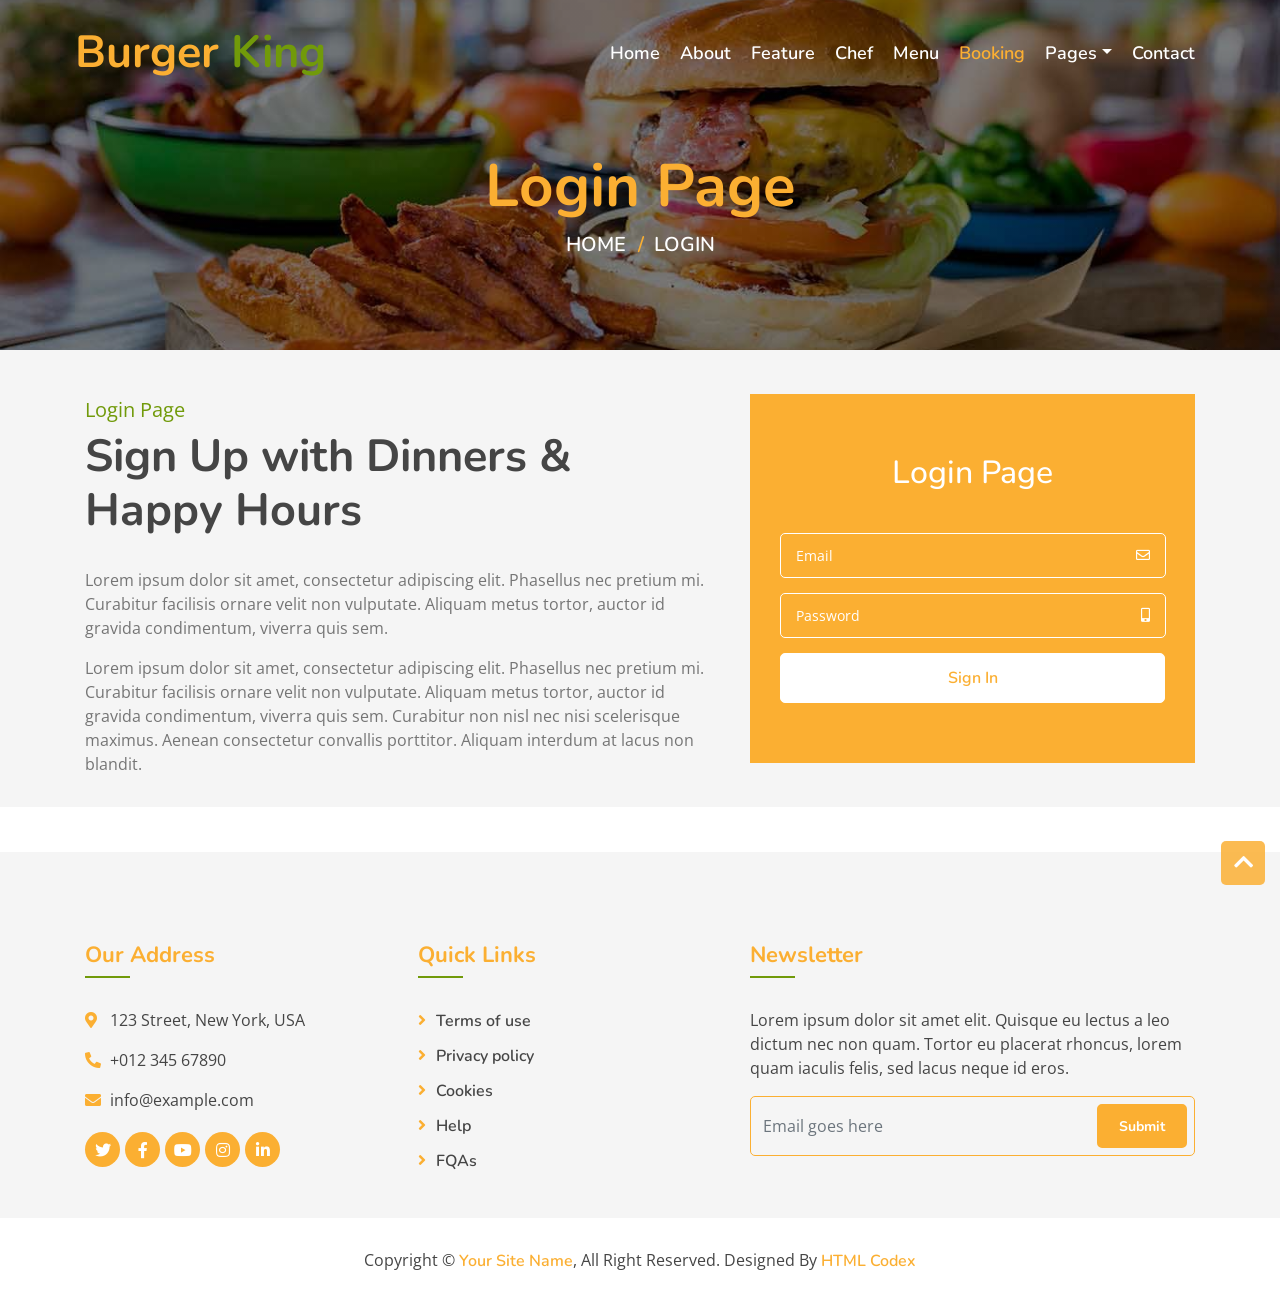
==== 1thwebt2k4/userpage/login.html @ 0e12e79e "first commit" ====
<!DOCTYPE html>
<html lang="en">
    <head>
        <meta charset="utf-8">
        <title>Burger King - Food Website Template</title>
        <meta content="width=device-width, initial-scale=1.0" name="viewport">
        <meta content="Free Website Template" name="keywords">
        <meta content="Free Website Template" name="description">

        <!-- Favicon -->
        <link href="img/favicon.ico" rel="icon">

        <!-- Google Font -->
        <link href="https://fonts.googleapis.com/css?family=Open+Sans:300,400|Nunito:600,700" rel="stylesheet"> 
        
        <!-- CSS Libraries -->
        <link href="https://stackpath.bootstrapcdn.com/bootstrap/4.4.1/css/bootstrap.min.css" rel="stylesheet">
        <link href="https://cdnjs.cloudflare.com/ajax/libs/font-awesome/5.10.0/css/all.min.css" rel="stylesheet">
        <link href="lib/animate/animate.min.css" rel="stylesheet">
        <link href="lib/owlcarousel/assets/owl.carousel.min.css" rel="stylesheet">
        <link href="lib/flaticon/font/flaticon.css" rel="stylesheet">
        <link href="lib/tempusdominus/css/tempusdominus-bootstrap-4.min.css" rel="stylesheet" />

        <!-- Template Stylesheet -->
        <link href="css/style.css" rel="stylesheet">
    </head>

    <body>
        <!-- Nav Bar Start -->
        <div class="navbar navbar-expand-lg bg-light navbar-light">
            <div class="container-fluid">
                <a href="index.html" class="navbar-brand">Burger <span>King</span></a>
                <button type="button" class="navbar-toggler" data-toggle="collapse" data-target="#navbarCollapse">
                    <span class="navbar-toggler-icon"></span>
                </button>

                <div class="collapse navbar-collapse justify-content-between" id="navbarCollapse">
                    <div class="navbar-nav ml-auto">
                        <a href="index.html" class="nav-item nav-link">Home</a>
                        <a href="about.html" class="nav-item nav-link">About</a>
                        <a href="feature.html" class="nav-item nav-link">Feature</a>
                        <a href="team.html" class="nav-item nav-link">Chef</a>
                        <a href="menu.html" class="nav-item nav-link">Menu</a>
                        <a href="booking.html" class="nav-item nav-link active">Booking</a>
                        <div class="nav-item dropdown">
                            <a href="#" class="nav-link dropdown-toggle" data-toggle="dropdown">Pages</a>
                            <div class="dropdown-menu">
                                <a href="blog.html" class="dropdown-item">Blog Grid</a>
                                <a href="single.html" class="dropdown-item">Blog Detail</a>
                            </div>
                        </div>
                        <a href="contact.html" class="nav-item nav-link">Contact</a>
                    </div>
                </div>
            </div>
        </div>
        <!-- Nav Bar End -->
        
        
        <!-- Page Header Start -->
        <div class="page-header mb-0">
            <div class="container">
                <div class="row">
                    <div class="col-12">
                        <h2>Login Page</h2>
                    </div>
                    <div class="col-12">
                        <a href="">Home</a>
                        <a href="">Login</a>
                    </div>
                </div>
            </div>
        </div>
        <!-- Page Header End -->
        

        <!-- Booking Start -->
        <div class="booking">
            <div class="container">
                <div class="row align-items-center">
                    <div class="col-lg-7">
                        <div class="booking-content">
                            <div class="section-header">
                                <p>Login Page</p>
                                <h2>Sign Up with  Dinners & Happy Hours</h2>
                            </div>
                            <div class="about-text">
                                <p>
                                    Lorem ipsum dolor sit amet, consectetur adipiscing elit. Phasellus nec pretium mi. Curabitur facilisis ornare velit non vulputate. Aliquam metus tortor, auctor id gravida condimentum, viverra quis sem.
                                </p>
                                <p>
                                    Lorem ipsum dolor sit amet, consectetur adipiscing elit. Phasellus nec pretium mi. Curabitur facilisis ornare velit non vulputate. Aliquam metus tortor, auctor id gravida condimentum, viverra quis sem. Curabitur non nisl nec nisi scelerisque maximus. Aenean consectetur convallis porttitor. Aliquam interdum at lacus non blandit.
                                </p>
                            </div>
                        </div>
                    </div>
                    <div class="col-lg-5">
                        <div class="booking-form">
                            <h2 style="color:white;text-align: center;margin-bottom: 40px;">Login Page</h2>
                            <form>
                               
                                <div class="control-group">
                                    <div class="input-group">
                                        <input type="email" class="form-control" placeholder="Email" required="required" />
                                        <div class="input-group-append">
                                            <div class="input-group-text"><i class="far fa-envelope"></i></div>
                                        </div>
                                    </div>
                                </div>
                                <div class="control-group">
                                    <div class="input-group">
                                        <input type="password" class="form-control" placeholder="Password" required="required" />
                                        <div class="input-group-append">
                                            <div class="input-group-text"><i class="fa fa-mobile-alt"></i></div>
                                        </div>
                                    </div>
                                </div>
                               
                                <div>
                                    <button class="btn custom-btn" type="submit">Sign In</button>
                                </div>
                            </form>
                        </div>
                    </div>
                </div>
            </div>
        </div>
        <!-- Booking End -->
        
        
       


        <!-- Footer Start -->
        <div class="footer">
            <div class="container">
                <div class="row">
                    <div class="col-lg-7">
                        <div class="row">
                            <div class="col-md-6">
                                <div class="footer-contact">
                                    <h2>Our Address</h2>
                                    <p><i class="fa fa-map-marker-alt"></i>123 Street, New York, USA</p>
                                    <p><i class="fa fa-phone-alt"></i>+012 345 67890</p>
                                    <p><i class="fa fa-envelope"></i>info@example.com</p>
                                    <div class="footer-social">
                                        <a href=""><i class="fab fa-twitter"></i></a>
                                        <a href=""><i class="fab fa-facebook-f"></i></a>
                                        <a href=""><i class="fab fa-youtube"></i></a>
                                        <a href=""><i class="fab fa-instagram"></i></a>
                                        <a href=""><i class="fab fa-linkedin-in"></i></a>
                                    </div>
                                </div>
                            </div>
                            <div class="col-md-6">
                                <div class="footer-link">
                                    <h2>Quick Links</h2>
                                    <a href="">Terms of use</a>
                                    <a href="">Privacy policy</a>
                                    <a href="">Cookies</a>
                                    <a href="">Help</a>
                                    <a href="">FQAs</a>
                                </div>
                            </div>
                        </div>
                    </div>
                    <div class="col-lg-5">
                        <div class="footer-newsletter">
                            <h2>Newsletter</h2>
                            <p>
                                Lorem ipsum dolor sit amet elit. Quisque eu lectus a leo dictum nec non quam. Tortor eu placerat rhoncus, lorem quam iaculis felis, sed lacus neque id eros.
                            </p>
                            <div class="form">
                                <input class="form-control" placeholder="Email goes here">
                                <button class="btn custom-btn">Submit</button>
                            </div>
                        </div>
                    </div>
                </div>
            </div>
            <div class="copyright">
                <div class="container">
                    <p>Copyright &copy; <a href="#">Your Site Name</a>, All Right Reserved.</p>
                    <p>Designed By <a href="https://htmlcodex.com">HTML Codex</a></p>
                </div>
            </div>
        </div>
        <!-- Footer End -->

        <a href="#" class="back-to-top"><i class="fa fa-chevron-up"></i></a>

        <!-- JavaScript Libraries -->
        <script src="https://code.jquery.com/jquery-3.4.1.min.js"></script>
        <script src="https://stackpath.bootstrapcdn.com/bootstrap/4.4.1/js/bootstrap.bundle.min.js"></script>
        <script src="lib/easing/easing.min.js"></script>
        <script src="lib/owlcarousel/owl.carousel.min.js"></script>
        <script src="lib/tempusdominus/js/moment.min.js"></script>
        <script src="lib/tempusdominus/js/moment-timezone.min.js"></script>
        <script src="lib/tempusdominus/js/tempusdominus-bootstrap-4.min.js"></script>
        
        <!-- Contact Javascript File -->
        <script src="mail/jqBootstrapValidation.min.js"></script>
        <script src="mail/contact.js"></script>

        <!-- Template Javascript -->
        <script src="js/main.js"></script>
    </body>
</html>
---- 1thwebt2k4/userpage/lib/flaticon/font/flaticon.css ----
/*
  	Flaticon icon font: Flaticon
  	Creation date: 19/09/2020 16:59
  	*/

@font-face {
  font-family: "Flaticon";
  src: url("./Flaticon.eot");
  src: url("./Flaticon.eot?#iefix") format("embedded-opentype"),
       url("./Flaticon.woff2") format("woff2"),
       url("./Flaticon.woff") format("woff"),
       url("./Flaticon.ttf") format("truetype"),
       url("./Flaticon.svg#Flaticon") format("svg");
  font-weight: normal;
  font-style: normal;
}

@media screen and (-webkit-min-device-pixel-ratio:0) {
  @font-face {
    font-family: "Flaticon";
    src: url("./Flaticon.svg#Flaticon") format("svg");
  }
}

[class^="flaticon-"]:before, [class*=" flaticon-"]:before,
[class^="flaticon-"]:after, [class*=" flaticon-"]:after {   
  font-family: Flaticon;
        font-size: 20px;
font-style: normal;
margin-left: 20px;
}

.flaticon-burger:before { content: "\f100"; }
.flaticon-fast-food:before { content: "\f101"; }
.flaticon-snack:before { content: "\f102"; }
.flaticon-cocktail:before { content: "\f103"; }
.flaticon-vegetable:before { content: "\f104"; }
.flaticon-meat:before { content: "\f105"; }
.flaticon-medal:before { content: "\f106"; }
.flaticon-fruits-and-vegetables:before { content: "\f107"; }
.flaticon-cooking:before { content: "\f108"; }
.flaticon-courier:before { content: "\f109"; }
---- 1thwebt2k4/userpage/css/style.css ----
/*******************************/
/********* General CSS *********/
/*******************************/
body {
    color: #757575;
    background: #ffffff;
    font-family: 'open sans', sans-serif;
}

h1,
h2, 
h3, 
h4,
h5, 
h6 {
    color: #454545;
    font-family: 'Nunito', sans-serif;
}

a {
    font-family: 'Nunito', sans-serif;
    font-weight: 600;
    color: #fbaf32;
    transition: .3s;
}

a:hover,
a:active,
a:focus {
    color: #719a0a;
    outline: none;
    text-decoration: none;
}

.btn.custom-btn {
    padding: 12px 25px;
    font-family: 'Nunito', sans-serif;
    font-size: 16px;
    font-weight: 600;
    color: #ffffff;
    background: #fbaf32;
    border: 2px solid #fbaf32;
    border-radius: 5px;
    transition: .5s;
}

.btn.custom-btn:hover {
    color: #fbaf32;
    background: transparent;
}

.btn.custom-btn:focus,
.form-control:focus,
.custom-select:focus {
    box-shadow: none;
}

.container-fluid {
    max-width: 1366px;
}

.back-to-top {
    position: fixed;
    display: none;
    background: #fbaf32;
    width: 44px;
    height: 44px;
    text-align: center;
    line-height: 1;
    font-size: 22px;
    right: 15px;
    bottom: 15px;
    border-radius: 5px;
    transition: background 0.5s;
    z-index: 9;
}

.back-to-top i {
    color: #ffffff;
    padding-top: 10px;
}

.back-to-top:hover {
    background: #719a0a;
}

[class^="flaticon-"]:before, [class*=" flaticon-"]:before,
[class^="flaticon-"]:after, [class*=" flaticon-"]:after {   
    font-size: inherit;
    margin-left: 0;
}


/**********************************/
/*********** Nav Bar CSS **********/
/**********************************/
.navbar {
    position: relative;
    transition: .5s;
    z-index: 999;
}

.navbar.nav-sticky {
    position: fixed;
    top: 0;
    width: 100%;
    box-shadow: 0 2px 5px rgba(0, 0, 0, .3);
}

.navbar .navbar-brand {
    margin: 0;
    color: #fbaf32;
    font-size: 45px;
    line-height: 0px;
    font-weight: 700;
    font-family: 'Nunito', sans-serif;
    transition: .5s;
    
}

.navbar .navbar-brand span {
    color: #719a0a;
}

.navbar .navbar-brand:hover {
    color: #fbaf32;
}

.navbar .navbar-brand:hover span {
    color: #fbaf32;
}

.navbar .navbar-brand img {
    max-width: 100%;
    max-height: 40px;
}

.navbar .dropdown-menu {
    margin-top: 0;
    border: 0;
    border-radius: 0;
    background: #f8f9fa;
}

@media (min-width: 992px) {
    .navbar {
        position: absolute;
        width: 100%;
        padding: 30px 60px;
        background: transparent !important;
        z-index: 9;
    }
    
    .navbar.nav-sticky {
        padding: 10px 60px;
        background: #ffffff !important;
    }
    
    .navbar .navbar-brand {
        color: #fbaf32;
    }
    
    .navbar.nav-sticky .navbar-brand {
        color: #fbaf32;
    }

    .navbar-light .navbar-nav .nav-link,
    .navbar-light .navbar-nav .nav-link:focus {
        padding: 10px 10px 8px 10px;
        font-family: 'Nunito', sans-serif;
        color: #ffffff;
        font-size: 18px;
        font-weight: 600;
    }
    
    .navbar-light.nav-sticky .navbar-nav .nav-link,
    .navbar-light.nav-sticky .navbar-nav .nav-link:focus {
        color: #666666;
    }

    .navbar-light .navbar-nav .nav-link:hover,
    .navbar-light .navbar-nav .nav-link.active {
        color: #fbaf32;
    }
    
    .navbar-light.nav-sticky .navbar-nav .nav-link:hover,
    .navbar-light.nav-sticky .navbar-nav .nav-link.active {
        color: #fbaf32;
    }
}

@media (max-width: 991.98px) {   
    .navbar {
        padding: 15px;
        background: #ffffff !important;
    }
    
    .navbar .navbar-brand {
        color: #fbaf32;
    }
    
    .navbar .navbar-nav {
        margin-top: 15px;
    }
    
    .navbar a.nav-link {
        padding: 5px;
    }
    
    .navbar .dropdown-menu {
        box-shadow: none;
    }
}


/*******************************/
/********** Hero CSS ***********/
/*******************************/
.carousel {
    position: relative;
    width: 100%;
    height: 100vh;
    min-height: 400px;
    background: #ffffff;
}

.carousel .container-fluid {
    padding: 0;
}

.carousel .carousel-item {
    position: relative;
    width: 100%;
    height: 100vh;
    display: flex;
    align-items: center;
    justify-content: center;
    flex-direction: column;
}

.carousel .carousel-img {
    position: relative;
    width: 100%;
    height: 100%;
    text-align: right;
    overflow: hidden;
}

.carousel .carousel-img::after {
    position: absolute;
    content: "";
    top: 0;
    right: 0;
    bottom: 0;
    left: 0;
    background: rgba(0, 0, 0, 0.6);
    z-index: 1;
}

.carousel .carousel-img img {
    width: 100%;
    height: 100%;
    object-fit: cover;
}

.carousel .carousel-text {
    position: absolute;
    max-width: 700px;
    height: calc(100vh - 35px);
    display: flex;
    align-items: center;
    justify-content: center;
    flex-direction: column;
    z-index: 2;
}

.carousel .carousel-text h1 {
    text-align: center;
    color: #ffffff;
    font-size: 60px;
    font-weight: 700;
    margin-bottom: 30px;
}

.carousel .carousel-text h1 span {
    color: #fbaf32;
}

.carousel .carousel-text p {
    color: #ffffff;
    text-align: center;
    font-size: 20px;
    margin-bottom: 35px;
}

.carousel .carousel-btn .btn:last-child {
    margin-left: 10px;
    background: #719a0a;
    border-color: #719a0a;
}

.carousel .carousel-btn .btn:last-child:hover {
    color: #719a0a;
    background: transparent;
}

.carousel .animated {
    -webkit-animation-duration: 1s;
    animation-duration: 1s;
}

@media (max-width: 991.98px) {
    .carousel,
    .carousel .carousel-item,
    .carousel .carousel-text {
        height: calc(100vh - 105px);
    }
    
    .carousel .carousel-text h1 {
        font-size: 35px;
    }
    
    .carousel .carousel-text p {
        font-size: 16px;
    }
    
    .carousel .carousel-text .btn {
        padding: 12px 30px;
        font-size: 15px;
        letter-spacing: 0;
    }
}

@media (max-width: 767.98px) {
    .carousel,
    .carousel .carousel-item,
    .carousel .carousel-text {
        height: calc(100vh - 70px);
    }
    
    .carousel .carousel-text h1 {
        font-size: 30px;
    }
    
    .carousel .carousel-text .btn {
        padding: 10px 25px;
        font-size: 15px;
        letter-spacing: 0;
    }
}

@media (max-width: 575.98px) {
    .carousel .carousel-text h1 {
        font-size: 25px;
    }
    
    .carousel .carousel-text .btn {
        padding: 8px 20px;
        font-size: 14px;
        letter-spacing: 0;
    }
}


/*******************************/
/******* Page Header CSS *******/
/*******************************/
.page-header {
    position: relative;
    margin-bottom: 45px;
    padding: 150px 0 90px 0;
    text-align: center;
    background: linear-gradient(rgba(0, 0, 0, .5), rgba(0, 0, 0, .5)), url(../img/page-header.jpg);
    background-position: center;
    background-repeat: no-repeat;
    background-size: cover;
}

.page-header h2 {
    position: relative;
    color: #fbaf32;
    font-size: 60px;
    font-weight: 700;
}

.page-header a {
    position: relative;
    padding: 0 12px;
    font-size: 20px;
    text-transform: uppercase;
    color: #ffffff;
}

.page-header a:hover {
    color: #ffffff;
}

.page-header a::after {
    position: absolute;
    content: "/";
    width: 8px;
    height: 8px;
    top: -1px;
    right: -7px;
    text-align: center;
    color: #fbaf32;
}

.page-header a:last-child::after {
    display: none;
}

@media (max-width: 767.98px) {
    .page-header h2 {
        font-size: 35px;
    }
    
    .page-header a {
        font-size: 18px;
    }
}


/*******************************/
/******* Section Header ********/
/*******************************/
.section-header {
    position: relative;
    margin-bottom: 45px;
}

.section-header p {
    color: #719a0a;
    margin-bottom: 5px;
    position: relative;
    font-size: 20px;
}

.section-header h2 {
    margin: 0;
    position: relative;
    font-size: 45px;
    font-weight: 700;
}

@media (max-width: 991.98px) {
    .section-header h2 {
        font-size: 40px;
        font-weight: 600;
    }
}

@media (max-width: 767.98px) {
    .section-header h2 {
        font-size: 35px;
        font-weight: 600;
    }
}

@media (max-width: 575.98px) {
    .section-header h2 {
        font-size: 30px;
        font-weight: 600;
    }
}


/*******************************/
/********* Booking CSS *********/
/*******************************/
.booking {
    position: relative;
    width: 100%;
    margin-bottom: 45px;
    background: rgba(0, 0, 0, .04);
}

.booking .booking-content {
    padding: 45px 0 15px 0;
}

.booking .booking-content .section-header {
    margin-bottom: 30px;
}

.booking .booking-form {
    padding: 60px 30px;
    background: #fbaf32;
}

.booking .booking-form .control-group {
    margin-bottom: 15px;
}

.booking .booking-form .input-group-text {
    position: absolute;
    padding: 0;
    border: none;
    background: none;
    top: 15px;
    right: 15px;
    color: #ffffff;
    font-size: 14px;
}

.booking .booking-form .form-control {
    height: 45px;
    font-size: 14px;
    color: #ffffff;
    padding: 0 15px;
    border-radius: 5px !important;
    border: 1px solid #ffffff;
    background: transparent;
}

.booking .booking-form select.form-control {
    padding: 0 10px;
}

.booking .booking-form .form-control::placeholder {
    color: #ffffff;
    opacity: 1;
}

.booking .booking-form .form-control:-ms-input-placeholder,
.booking .booking-form .form-control::-ms-input-placeholder {
    color: #ffffff;
}

.booking .booking-form .input-group [data-toggle="datetimepicker"] {
    cursor: default;
}

.booking .booking-form .btn.custom-btn {
    width: 100%;
    color: #fbaf32;
    background: #ffffff;
    border: 1px solid #ffffff;
}

.booking .booking-form .btn.custom-btn:hover {
    color: #ffffff;
    background: transparent;
}


/*******************************/
/********** Menu CSS ***********/
/*******************************/
.food {
    position: relative;
    width: 100%;
    padding: 90px 0 60px 0;
    margin: 45px 0;
    background: rgba(0, 0, 0, .04);
}

.food .food-item {
    position: relative;
    width: 100%;
    margin-bottom: 30px;
    padding: 50px 30px 30px;
    text-align: center;
    background: #ffffff;
    border-radius: 15px;
    box-shadow: 0 0 30px rgba(0, 0, 0, .08);
    transition: .3s;
}

.food .food-item:hover {
    box-shadow: none;
}

.food .food-item i {
    position: relative;
    display: inline-block;
    color: #fbaf32;
    font-size: 60px;
    line-height: 60px;
    margin-bottom: 20px;
    transition: .3s;
}

.food .food-item:hover i {
    color: #719a0a;
}

.food .food-item i::after {
    position: absolute;
    content: "";
    width: calc(100% + 20px);
    height: calc(100% + 20px);
    top: -20px;
    left: -15px;
    border: 3px dotted #fbaf32;
    border-right: transparent;
    border-bottom: transparent;
    border-radius: 100px;
    transition: .3s;
}

.food .food-item:hover i::after {
    border: 3px dotted #719a0a;
    border-right: transparent;
    border-bottom: transparent;
}

.food .food-item h2 {
    font-size: 30px;
    font-weight: 700;
}

.food .food-item a {
    position: relative;
    font-size: 16px;
}

.food .food-item a::after {
    position: absolute;
    content: "";
    width: 50px;
    height: 1px;
    bottom: 0;
    left: calc(50% - 25px);
    background: #fbaf32;
    transition: .3s;
}

.food .food-item a:hover::after {
    width: 100%;
    left: 0;
    background: #719a0a;
}



/*******************************/
/********** About CSS **********/
/*******************************/
.about {
    position: relative;
    width: 100%;
    padding: 45px 0;
}

.about .section-header {
    margin-bottom: 30px;
    margin-left: 0;
}

.about .about-img {
    position: relative;
}

.about .about-img img {
    position: relative;
    width: 100%;
    border-radius: 15px;
}

.about .btn-play {
    position: absolute;
    z-index: 1;
    top: 50%;
    left: 50%;
    transform: translateX(-50%) translateY(-50%);
    box-sizing: content-box;
    display: block;
    width: 32px;
    height: 44px;
    border-radius: 50%;
    border: none;
    outline: none;
    padding: 18px 20px 18px 28px;
}

.about .btn-play:before {
    content: "";
    position: absolute;
    z-index: 0;
    left: 50%;
    top: 50%;
    transform: translateX(-50%) translateY(-50%);
    display: block;
    width: 100px;
    height: 100px;
    background: #fbaf32;
    border-radius: 50%;
    animation: pulse-border 1500ms ease-out infinite;
}

.about .btn-play:after {
    content: "";
    position: absolute;
    z-index: 1;
    left: 50%;
    top: 50%;
    transform: translateX(-50%) translateY(-50%);
    display: block;
    width: 100px;
    height: 100px;
    background: #fbaf32;
    border-radius: 50%;
    transition: all 200ms;
}

.about .btn-play img {
    position: relative;
    z-index: 3;
    max-width: 100%;
    width: auto;
    height: auto;
}

.about .btn-play span {
    display: block;
    position: relative;
    z-index: 3;
    width: 0;
    height: 0;
    border-left: 32px solid #ffffff;
    border-top: 22px solid transparent;
    border-bottom: 22px solid transparent;
}

@keyframes pulse-border {
  0% {
    transform: translateX(-50%) translateY(-50%) translateZ(0) scale(1);
    opacity: 1;
  }
  100% {
    transform: translateX(-50%) translateY(-50%) translateZ(0) scale(1.5);
    opacity: 0;
  }
}

#videoModal {
    padding-left: 17px;
}

#videoModal .modal-dialog {
    position: relative;
    max-width: 800px;
    margin: 60px auto 0 auto;
}

#videoModal .modal-body {
    position: relative;
    padding: 0px;
}

#videoModal .close {
    position: absolute;
    width: 30px;
    height: 30px;
    right: 0px;
    top: -30px;
    z-index: 999;
    font-size: 30px;
    font-weight: normal;
    color: #ffffff;
    background: #000000;
    opacity: 1;
}

.about .about-content {
    position: relative;
}

.about .about-text p {
    font-size: 16px;
}

.about .about-text a.btn {
    position: relative;
    margin-top: 15px;
}

@media (max-width: 991.98px) {
    .about .about-img {
        margin-bottom: 30px;
    }
}


/*******************************/
/********* Feature CSS *********/
/*******************************/
.feature {
    position: relative;
    width: 100%;
    padding: 45px 0 0 0;
}

.feature .section-header {
    margin-bottom: 30px;
}

.feature .feature-text {
    position: relative;
    width: 100%;
}

.feature .feature-img {
    border-radius: 15px;
    margin-bottom: 25px;
    overflow: hidden;
}

.feature .feature-img .col-6,
.feature .feature-img .col-12 {
    padding: 0;
    overflow: hidden;
}

.feature .feature-img img {
    width: 100%;
    transition: .3s;
}

.feature .feature-img img:hover {
    transform: scale(1.1);
}

.feature .feature-text .btn {
    width: 100%;
    margin-top: 15px;
    margin-bottom: 45px;
}

.feature .feature-item {
    width: 100%;
    margin-bottom: 45px;
}

.feature .feature-item i {
    position: relative;
    display: block;
    color: #719a0a;
    font-size: 60px;
    line-height: 60px;
    margin-bottom: 15px;
    background-image: linear-gradient(#719a0a, #fbaf32);
    -webkit-background-clip: text;
    -webkit-text-fill-color: transparent;
}

.feature .feature-item i::after {
    position: absolute;
    content: "";
    width: 40px;
    height: 40px;
    top: -10px;
    left: 20px;
    background: #fbaf32;
    border-radius: 30px;
    z-index: -1;
}

.feature .feature-item h3 {
    font-size: 22px;
    font-weight: 700;
}


/*******************************/
/*********** Menu CSS **********/
/*******************************/
.menu {
    position: relative;
    padding: 45px 0 15px 0;
}

.menu .menu-tab {
    position: relative;
}

.menu .menu-tab img {
    max-width: 100%;
    border-radius: 15px;
}

.menu .menu-tab .nav.nav-pills .nav-link {
    color: #ffffff;
    background: #fbaf32;
    border-radius: 5px;
    margin: 0 5px;
}

.menu .menu-tab .nav.nav-pills .nav-link:hover,
.menu .menu-tab .nav.nav-pills .nav-link.active {
    color: #ffffff;
    background: #719a0a;
}

.menu .menu-tab .tab-content {
    padding: 30px 0 0 0;
    background: transparent;
}

.menu .menu-tab .tab-content .container {
    padding: 0;
}

.menu .menu-item {
    position: relative;
    margin-bottom: 30px;
    display: flex;
    align-items: center;
}

.menu .menu-img {
    width: 80px;
    margin-right: 20px;
}

.menu .menu-img img {
    width: 100%;
    border-radius: 100px;
}

.menu .menu-text {
    width: calc(100% - 100px);
}

.menu .menu-text h3 {
    position: relative;
    display: block;
    font-size: 22px;
    font-weight: 700;
}

.menu .menu-text h3::after {
    position: absolute;
    content: "";
    width: 100%;
    height: 0;
    top: 13px;
    left: 0;
    border-top: 2px dotted #cccccc;
    z-index: -1;
}

.menu .menu-text h3 span {
    display: inline-block;
    float: left;
    padding-right: 5px;
    background: #ffffff;
}

.menu .menu-text h3 strong {
    display: inline-block;
    float: right;
    padding-left: 5px;
    color: #fbaf32;
    background: #ffffff;
}

.menu .menu-text p {
    position: relative;
    margin: 5px 0 0 0;
    float: left;
    display: block;
}

@media(max-width: 575.98px) {
    .menu .menu-text p,
    .menu .menu-text h3,
    .menu .menu-text h3 span,
    .menu .menu-text h3 strong {
        display: block;
        float: none;
        padding: 0;
        margin: 0;
    }
    
    .menu .menu-text h3 {
        font-size: 18px;
        margin-bottom: 0;
    }
    
    .menu .menu-text h3 span {
        margin-bottom: 3px;
    }
    
    .menu .menu-text h3::after {
        display: none;
    }
}


/*******************************/
/*********** Team CSS **********/
/*******************************/
.team {
    position: relative;
    width: 100%;
    padding: 45px 0 15px 0;
}

.team .team-item {
    position: relative;
    margin-bottom: 30px;
    background: #ffffff;
}

.team .team-img {
    position: relative;
    border-radius: 15px 15px 0 0;
    overflow: hidden;
}

.team .team-img img {
    position: relative;
    width: 100%;
    margin-top: 15px;
    transform: scale(1.1);
    transition: .3s;
}

.team .team-item:hover img {
    margin-top: 0;
    margin-bottom: 15px;
}

.team .team-social {
    position: absolute;
    width: 100%;
    height: 100%;
    top: 0;
    left: 0;
    display: flex;
    align-items: center;
    justify-content: center;
    transition: .5s;
}

.team .team-social a {
    position: relative;
    margin: 0 3px;
    margin-top: 100px;
    width: 40px;
    height: 40px;
    display: flex;
    align-items: center;
    justify-content: center;
    border-radius: 40px;
    font-size: 16px;
    color: #ffffff;
    background: #fbaf32;
    opacity: 0;
}

.team .team-social a:hover {
    color: #ffffff;
    background: #719a0a;
}

.team .team-item:hover .team-social {
    background: rgba(256, 256, 256, .5);
}

.team .team-item:hover .team-social a:first-child {
    opacity: 1;
    margin-top: 0;
    transition: .3s 0s;
}

.team .team-item:hover .team-social a:nth-child(2) {
    opacity: 1;
    margin-top: 0;
    transition: .3s .1s;
}

.team .team-item:hover .team-social a:nth-child(3) {
    opacity: 1;
    margin-top: 0;
    transition: .3s .2s;
}

.team .team-item:hover .team-social a:nth-child(4) {
    opacity: 1;
    margin-top: 0;
    transition: .3s .3s;
}

.team .team-text {
    position: relative;
    padding: 25px 15px;
    text-align: center;
    background: #ffffff;
    border: 1px solid rgba(0, 0, 0, .07);
    border-top: none;
    border-radius: 0 0 15px 15px;
}

.team .team-text h2 {
    font-size: 22px;
    font-weight: 700;
}

.team .team-text p {
    margin: 0;
    font-size: 16px;
}


/*******************************/
/******* Testimonial CSS *******/
/*******************************/
.testimonial {
    position: relative;
    width: 100%;
    padding: 90px 0;
    margin: 45px 0;
    background: rgba(0, 0, 0, .04);
}

.testimonial .testimonials-carousel {
    position: relative;
    width: calc(100% + 30px);
    margin: 0 -15px;
}

.testimonial .testimonial-item {
    position: relative;
    margin: 15px;
    padding: 30px;
    display: flex;
    align-items: center;
    justify-content: center;
    flex-direction: column;
    background: #ffffff;
    border-radius: 15px;
    box-shadow: 0 0 15px rgba(0, 0, 0, .08);
    transition: .3s;
    overflow: hidden;
}

.testimonial .testimonial-item:hover {
    box-shadow: none;
}

.testimonial .testimonial-img {
    position: relative;
    width: 100px;
    border-radius: 100px;
    margin-bottom: 20px;
    overflow: hidden;
}

.testimonial .testimonial-img img {
    width: 100%;
    border-radius: 100px;
}

.testimonial .testimonial-item p {
    text-align: center;
    margin-bottom: 10px;
}

.testimonial .testimonial-item h2 {
    position: relative;
    font-size: 18px;
    font-weight: 700;
    margin-bottom: 2px;
}

.testimonial .testimonial-item h3 {
    color: #999999;
    font-size: 16px;
    font-weight: 600;
    margin: 0;
}

.testimonial .owl-dots {
    margin-top: 10px;
    text-align: center;
}

.testimonial .owl-dot {
    display: inline-block;
    margin: 0 5px;
    width: 12px;
    height: 12px;
    border-radius: 50%;
    background: #fbaf32;
}

.testimonial .owl-dot.active {
    background: #719a0a;
}


/*******************************/
/*********** Blog CSS **********/
/*******************************/
.blog {
    position: relative;
    width: 100%;
    padding: 45px 0 0 0;
}

.blog .blog-item {
    position: relative;
}

.blog .blog-img {
    position: relative;
    width: 100%;
    border-radius: 15px;
    overflow: hidden;
    z-index: 1;
}

.blog .blog-img img {
    width: 100%;
}

.blog .blog-content {
    position: relative;
    width: calc(100% - 60px);
    top: -60px;
    left: 30px;
    padding: 25px 30px 30px 30px;
    background: #ffffff;
    box-shadow: 0 0 30px rgba(0, 0, 0, .08);
    border-radius: 15px;
    z-index: 2;
}

.blog .blog-content h2.blog-title {
    font-size: 22px;
    font-weight: 700;
}

.blog .blog-meta {
    position: relative;
    display: flex;
    flex-wrap: wrap;
    margin-bottom: 15px;
}

.blog .blog-meta p {
    margin: 0 10px 0 0;
    font-size: 14px;
    color: #999999;
}

.blog .blog-meta i {
    color: #fbaf32;
    margin-right: 5px;
}

.blog .blog-meta p:last-child {
    margin: 0;
}

.blog .blog-text {
    position: relative;
}

.blog .blog-text p {
    margin-bottom: 10px;
}

.blog .blog-item a.btn {
    margin-top: 10px;
    padding: 5px 15px;
}

.blog .pagination .page-link {
    color: #fbaf32;
    border-radius: 5px;
    border-color: #fbaf32;
    margin: 0 2px;
}

.blog .pagination .page-link:hover,
.blog .pagination .page-item.active .page-link {
    color: #ffffff;
    background: #fbaf32;
}

.blog .pagination .disabled .page-link {
    color: #999999;
}

@media(max-width: 575.98px){
    .blog .blog-meta p {
        flex: 50%;
        font-size: 13px;
        margin: 0 0 5px 0;
    }
}


/*******************************/
/******* Single Post CSS *******/
/*******************************/
.single {
    position: relative;
    padding: 45px 0;
}

.single .single-content {
    position: relative;
    margin-bottom: 30px;
    overflow: hidden;
}

.single .single-content img {
    margin-bottom: 20px;
    width: 100%;
}

.single .single-tags {
    margin: -5px -5px 41px -5px;
    font-size: 0;
}

.single .single-tags a {
    margin: 5px;
    display: inline-block;
    padding: 7px 15px;
    font-size: 14px;
    font-weight: 400;
    color: #fbaf32;
    border: 1px solid #dddddd;
    border-radius: 5px;
}

.single .single-tags a:hover {
    color: #ffffff;
    background: #fbaf32;
    border-color: #fbaf32;
}

.single .single-bio {
    margin-bottom: 45px;
    padding: 30px;
    background: rgba(0, 0, 0, .04);
    display: flex;
}

.single .single-bio-img {
    width: 100%;
    max-width: 100px;
}

.single .single-bio-img img {
    width: 100%;
    border-radius: 100px;
}

.single .single-bio-text {
    padding-left: 30px;
}

.single .single-bio-text h3 {
    font-size: 20px;
    font-weight: 700;
}

.single .single-bio-text p {
    margin: 0;
}

.single .single-related {
    margin-bottom: 45px;
}

.single .single-related h2 {
    font-size: 30px;
    font-weight: 700;
    margin-bottom: 25px;
}

.single .related-slider {
    position: relative;
    margin: 0 -15px;
    width: calc(100% + 30px);
}

.single .related-slider .post-item {
    margin: 0 15px;
}

.single .post-item {
    display: flex;
    align-items: center;
    margin-bottom: 15px;
}

.single .post-item .post-img {
    width: 100%;
    max-width: 80px;
}

.single .post-item .post-img img {
    width: 100%;
    border-radius: 5px;
}

.single .post-item .post-text {
    padding-left: 15px;
}

.single .post-item .post-text a {
    color: #757575;
    font-size: 17px;
}

.single .post-item .post-text a:hover {
    color: #fbaf32;
}

.single .post-item .post-meta {
    display: flex;
    margin-top: 8px;
}

.single .post-item .post-meta p {
    display: inline-block;
    margin: 0;
    padding: 0 3px;
    font-size: 14px;
    font-weight: 300;
    font-style: italic;
}

.single .post-item .post-meta p a {
    margin-left: 5px;
    color: #999999;
    font-size: 14px;
    font-weight: 300;
    font-style: normal;
}

.single .related-slider .owl-nav {
    position: absolute;
    width: 90px;
    top: -55px;
    right: 15px;
    display: flex;
}

.single .related-slider .owl-nav .owl-prev,
.single .related-slider .owl-nav .owl-next {
    margin-left: 15px;
    width: 30px;
    height: 30px;
    display: flex;
    align-items: center;
    justify-content: center;
    color: #ffffff;
    background: #fbaf32;
    font-size: 16px;
    transition: .3s;
}

.single .related-slider .owl-nav .owl-prev:hover,
.single .related-slider .owl-nav .owl-next:hover {
    color: #ffffff;
    background: #719a0a;
}

.single .single-comment {
    position: relative;
    margin-bottom: 45px;
}

.single .single-comment h2 {
    font-size: 30px;
    font-weight: 700;
    margin-bottom: 25px;
}

.single .comment-list {
    list-style: none;
    padding: 0;
}

.single .comment-child {
    list-style: none;
}

.single .comment-body {
    display: flex;
    margin-bottom: 30px;
}

.single .comment-img {
    width: 60px;
}

.single .comment-img img {
    width: 100%;
    border-radius: 100px;
}

.single .comment-text {
    padding-left: 15px;
    width: calc(100% - 60px);
}

.single .comment-text h3 {
    font-size: 18px;
    font-weight: 600;
    margin-bottom: 3px;
}

.single .comment-text span {
    display: block;
    font-size: 14px;
    font-weight: 300;
    margin-bottom: 5px;
}

.single .comment-text .btn {
    padding: 3px 10px;
    font-size: 14px;
    color: #454545;
    background: #dddddd;
    border-radius: 5px;
}

.single .comment-text .btn:hover {
    background: #fbaf32;
}

.single .comment-form {
    position: relative;
}

.single .comment-form h2 {
    font-size: 30px;
    font-weight: 700;
    margin-bottom: 25px;
}

.single .comment-form form {
    padding: 30px;
    background: #f3f6ff;
}

.single .comment-form form .form-group:last-child {
    margin: 0;
}

.single .comment-form input,
.single .comment-form textarea {
    border-radius: 5px;
}


/**********************************/
/*********** Sidebar CSS **********/
/**********************************/
.sidebar {
    position: relative;
    width: 100%;
}

@media(max-width: 991.98px) {
    .sidebar {
        margin-top: 45px;
    }
}

.sidebar .sidebar-widget {
    position: relative;
    margin-bottom: 45px;
}

.sidebar .sidebar-widget .widget-title {
    position: relative;
    margin-bottom: 30px;
    padding-bottom: 5px;
    font-size: 25px;
    font-weight: 700;
}

.sidebar .sidebar-widget .widget-title::after {
    position: absolute;
    content: "";
    width: 60px;
    height: 2px;
    bottom: 0;
    left: 0;
    background: #fbaf32;
}

.sidebar .sidebar-widget .search-widget {
    position: relative;
}

.sidebar .search-widget input {
    height: 50px;
    border: 1px solid #dddddd;
    border-radius: 5px;
}

.sidebar .search-widget input:focus {
    box-shadow: none;
}

.sidebar .search-widget .btn {
    position: absolute;
    top: 6px;
    right: 15px;
    height: 40px;
    padding: 0;
    font-size: 25px;
    color: #fbaf32;
    background: none;
    border-radius: 0;
    border: none;
    transition: .3s;
}

.sidebar .search-widget .btn:hover {
    color: #719a0a;
}

.sidebar .sidebar-widget .recent-post {
    position: relative;
}

.sidebar .sidebar-widget .tab-post {
    position: relative;
}

.sidebar .tab-post .nav.nav-pills .nav-link {
    color: #ffffff;
    background: #fbaf32;
    border-radius: 0;
}

.sidebar .tab-post .nav.nav-pills .nav-link:hover,
.sidebar .tab-post .nav.nav-pills .nav-link.active {
    color: #ffffff;
    background: #719a0a;
}

.sidebar .tab-post .tab-content {
    padding: 15px 0 0 0;
    background: transparent;
}

.sidebar .tab-post .tab-content .container {
    padding: 0;
}

.sidebar .sidebar-widget .category-widget {
    position: relative;
}

.sidebar .category-widget ul {
    margin: 0;
    padding: 0;
    list-style: none;
}

.sidebar .category-widget ul li {
    margin: 0 0 12px 22px; 
}

.sidebar .category-widget ul li:last-child {
    margin-bottom: 0; 
}

.sidebar .category-widget ul li a {
    display: inline-block;
    line-height: 23px;
}

.sidebar .category-widget ul li::before {
    position: absolute;
    content: '\f105';
    font-family: 'Font Awesome 5 Free';
    font-weight: 900;
    color: #fbaf32;
    left: 1px;
}

.sidebar .category-widget ul li span {
    display: inline-block;
    float: right;
}

.sidebar .sidebar-widget .tag-widget {
    position: relative;
    margin: -5px -5px;
}

.single .tag-widget a {
    margin: 5px;
    display: inline-block;
    padding: 7px 15px;
    font-size: 14px;
    font-weight: 400;
    color: #fbaf32;
    border: 1px solid #dddddd;
    border-radius: 5px;
}

.single .tag-widget a:hover {
    color: #ffffff;
    background: #fbaf32;
    border-color: #fbaf32;
}

.sidebar .image-widget {
    display: block;
    width: 100%;
    overflow: hidden;
}

.sidebar .image-widget img {
    max-width: 100%;
    transition: .3s;
}

.sidebar .image-widget img:hover {
    transform: scale(1.1);
}


/*******************************/
/********* Contact CSS *********/
/*******************************/
.contact {
    position: relative;
    width: 100%;
    padding: 45px 0 15px 0;
}

.contact .contact-information {
    min-height: 150px;
    margin: 0 0 30px 0;
    padding: 30px 15px 0 15px;
    background: rgba(0, 0, 0, .04);
}

.contact .contact-info {
    position: relative;
    display: flex;
    align-items: center;
    margin-bottom: 30px;
}

.contact .contact-icon {
    position: relative;
    width: 50px;
    height: 50px;
    display: flex;
    align-items: center;
    justify-content: center;
    background: #fbaf32;
    border-radius: 50px;
}

.contact .contact-icon i {
    font-size: 18px;
    color: #ffffff;
}

.contact .contact-text {
    position: relative;
    width: calc(100% - 50px);
    display: flex;
    flex-direction: column;
    padding-left: 15px;
}

.contact .contact-text h3 {
    font-size: 18px;
    font-weight: 700;
    color: #719a0a;
}

.contact .contact-text p {
    margin: 0;
    font-size: 16px;
    color: #454545;
}

.contact .contact-social a {
    margin-right: 10px;
    font-size: 18px;
    color: #fbaf32;
}

.contact .contact-social a:hover {
    color: #719a0a;
}

.contact .contact-form iframe {
    width: 100%;
    height: 380px;
    border-radius: 15px;
    margin-bottom: 25px;
}

.contact .contact-form input {
    padding: 15px;
    background: none;
    border-radius: 5px;
    border: 1px solid rgba(0, 0, 0, .1);
}

.contact .contact-form textarea {
    height: 150px;
    padding: 8px 15px;
    background: none;
    border-radius: 5px;
    border: 1px solid rgba(0, 0, 0, .1);
}

.contact .help-block ul {
    margin: 0;
    padding: 0;
    list-style-type: none;
}


/*******************************/
/********* Footer CSS **********/
/*******************************/
.footer {
    position: relative;
    margin-top: 45px;
    padding-top: 90px;
    background: rgba(0, 0, 0, .04);
}

.footer .footer-contact,
.footer .footer-link,
.footer .footer-newsletter {
    position: relative;
    margin-bottom: 45px;
    color: #454545;
}

.footer .footer-contact h2,
.footer .footer-link h2,
.footer .footer-newsletter h2 {
    position: relative;
    margin-bottom: 30px;
    padding-bottom: 10px;
    font-size: 22px;
    font-weight: 700;
    color: #fbaf32;
}

.footer .footer-contact h2::after,
.footer .footer-link h2::after,
.footer .footer-newsletter h2::after {
    position: absolute;
    content: "";
    width: 45px;
    height: 2px;
    bottom: 0;
    left: 0;
    background: #719a0a;
}

.footer .footer-link a {
    display: block;
    margin-bottom: 10px;
    color: #454545;
    transition: .3s;
}

.footer .footer-link a::before {
    position: relative;
    content: "\f105";
    font-family: "Font Awesome 5 Free";
    font-weight: 900;
    margin-right: 10px;
    color: #fbaf32;
}

.footer .footer-link a:hover {
    color: #fbaf32;
    letter-spacing: 1px;
}

.footer .footer-contact p i {
    width: 25px;
    color: #fbaf32;
}

.footer .footer-social {
    position: relative;
    margin-top: 20px;
    display: flex;
}

.footer .footer-social a {
    display: inline-block;
    margin-right: 5px;
    width: 35px;
    height: 35px;
    display: flex;
    align-items: center;
    justify-content: center;
    background: #fbaf32;
    border-radius: 35px;
    font-size: 16px;
    color: #ffffff;
}

.footer .footer-social a:hover {
    background: #719a0a;
}

.footer .footer-social a:last-child {
    margin: 0;
}

.footer .footer-newsletter .form {
    position: relative;
    width: 100%;
}

.footer .footer-newsletter input {
    height: 60px;
    background: transparent;
    border: 1px solid #fbaf32;
    border-radius: 5px;
}

.footer .footer-newsletter .btn {
    position: absolute;
    top: 8px;
    right: 8px;
    height: 44px;
    padding: 8px 20px;
    font-size: 14px;
    font-weight: 700;
}

.footer .copyright {
    position: relative;
    width: 100%;
    padding: 30px 0;
    text-align: center;
    background: #ffffff;
}

.footer .copyright p {
    margin: 0;
    display: inline-block;
    color: #454545;
}

.footer .copyright p a {
    color: #fbaf32;
}

.footer .copyright p a:hover {
    color: #719a0a;
}
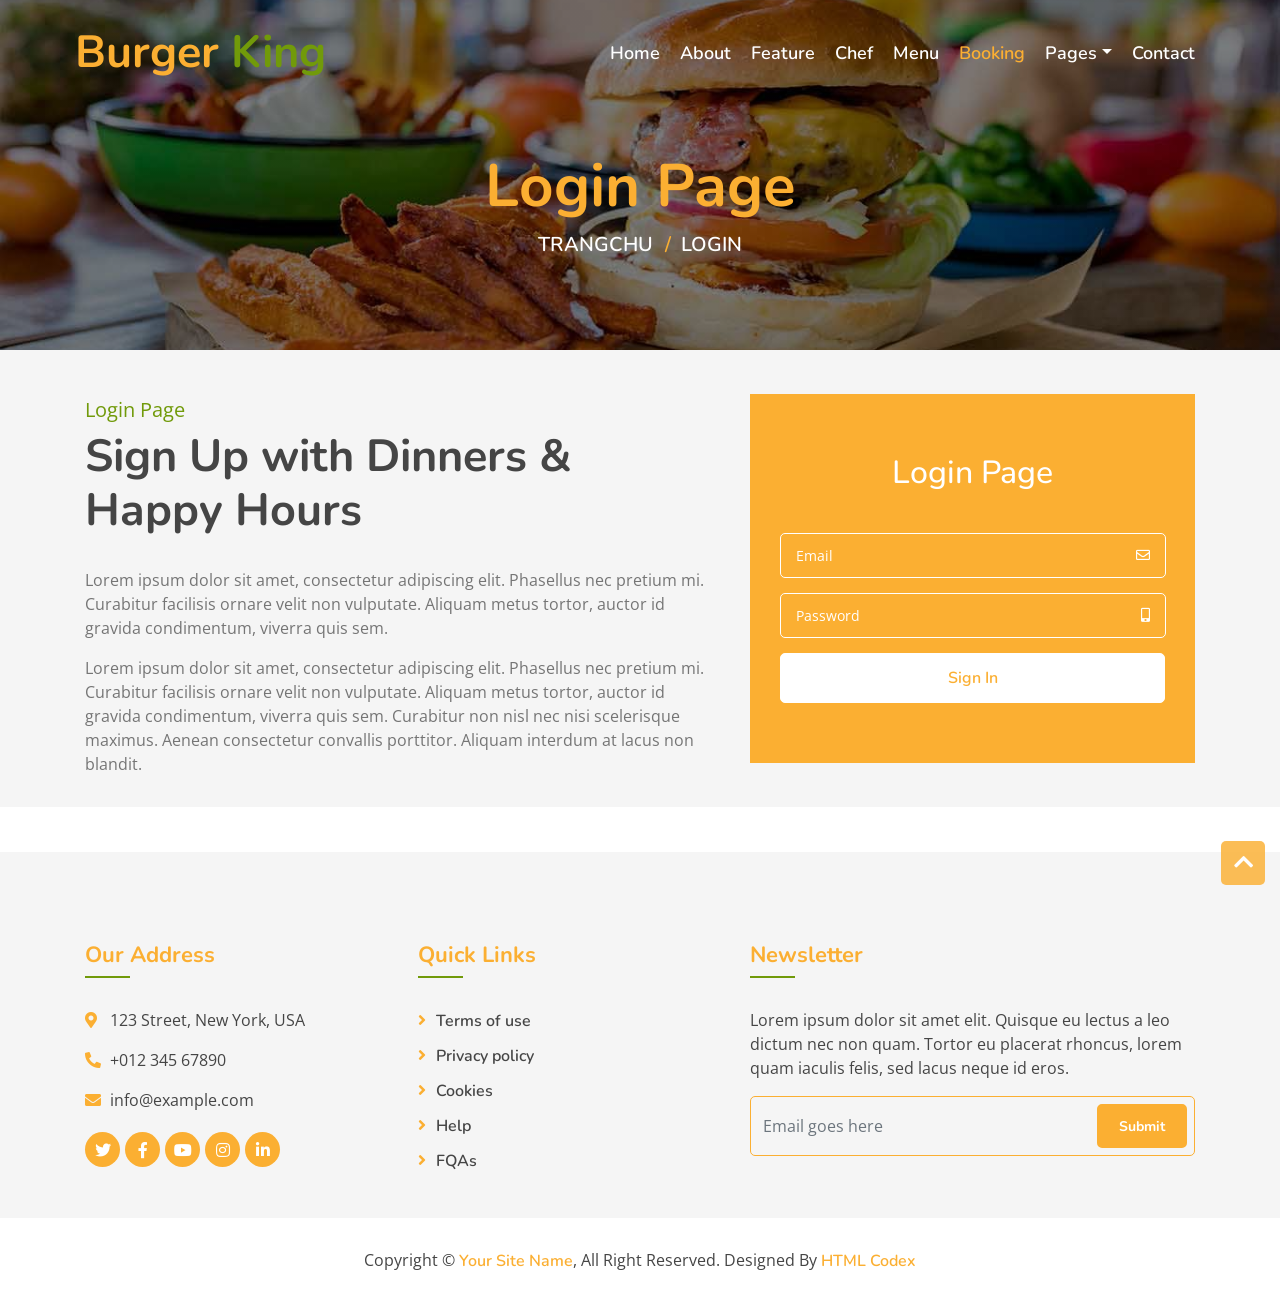
==== commit fe627943: "Update login.html" ====
--- a/1thwebt2k4/userpage/login.html
+++ b/1thwebt2k4/userpage/login.html
@@ -65,7 +65,7 @@
                         <h2>Login Page</h2>
                     </div>
                     <div class="col-12">
-                        <a href="">Home</a>
+                        <a href="">Trangchu</a>
                         <a href="">Login</a>
                     </div>
                 </div>
